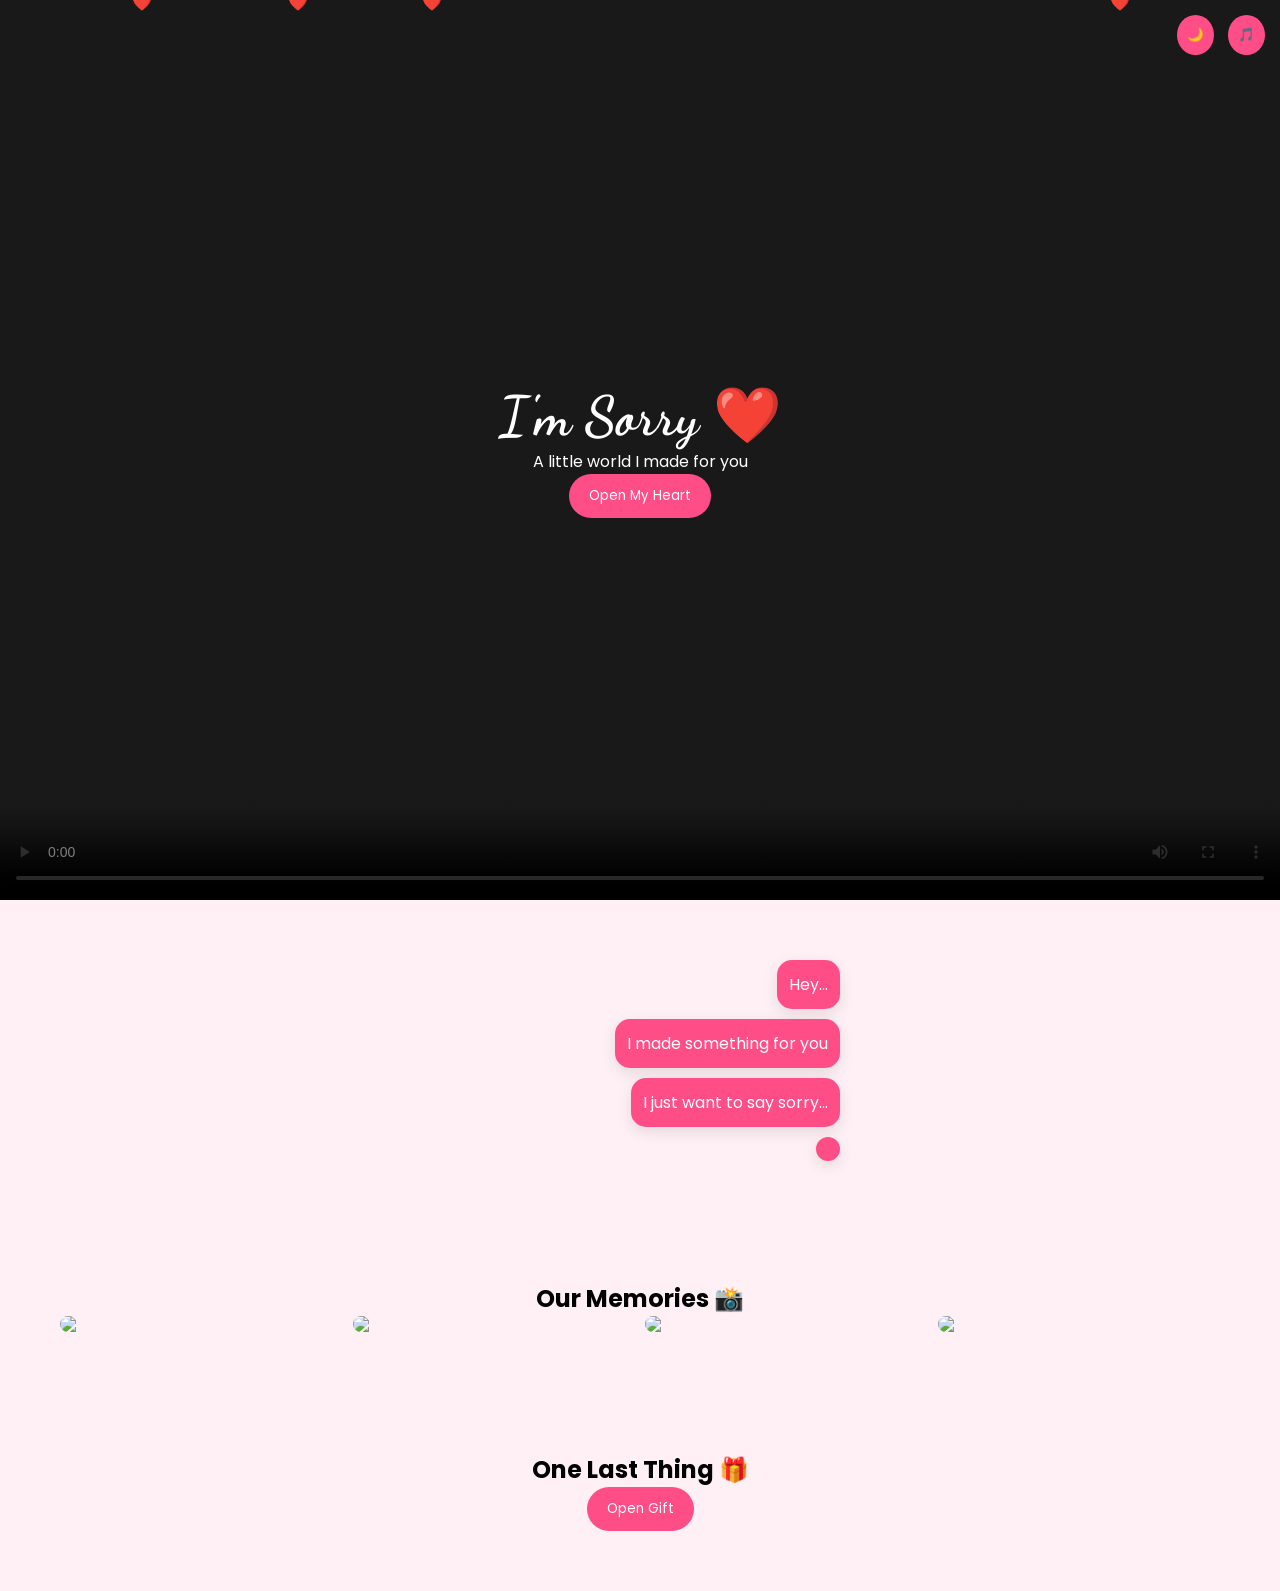
==== index.html @ 2adcfa06 "Add files via upload" ====
<!DOCTYPE html>
<html lang="en">
<head>
<meta charset="UTF-8" />
<meta name="viewport" content="width=device-width, initial-scale=1.0"/>
<title>Our Story ❤️</title>

<link rel="stylesheet" href="style.css"/>
<link href="https://fonts.googleapis.com/css2?family=Poppins:wght@300;500;700&family=Dancing+Script:wght@700&display=swap" rel="stylesheet">
</head>

<body>

<!-- 🌙 HEADER -->
<div class="top-bar">
  <button onclick="toggleMode()">🌙</button>
  <button onclick="toggleMusic()">🎵</button>
</div>

<!-- 🎬 HERO -->
<section class="hero">
  <video autoplay loop class="bg-video" controls>
    <source src="assets/videos/background.mp4">
  </video>
  <div class="overlay"></div>

  <div class="hero-content">
    <h1>I'm Sorry ❤️</h1>
    <p>A little world I made for you</p>
    <button onclick="startExperience()">Open My Heart</button>
  </div>
</section>

<!-- 💬 CHAT APOLOGY -->
<section class="chat" id="chatBox">
  <div class="bubble me">Hey...</div>
  <div class="bubble me">I made something for you</div>
  <div class="bubble me">I just want to say sorry...</div>
  <div class="bubble me typing" id="typingText"></div>
</section>

<!-- 📸 GALLERY -->
<section class="gallery">
  <h2>Our Memories 📸</h2>
  <div class="grid">
    <img src="assets/photos/photo1.jpg" onclick="openImage(this.src)">
    <img src="assets/photos/photo2.jpg" onclick="openImage(this.src)">
    <img src="assets/photos/photo3.jpg" onclick="openImage(this.src)">
    <img src="assets/photos/photo4.jpg" onclick="openImage(this.src)">
  </div>
</section>

<!-- 🎁 GIFT -->
<section class="gift">
  <h2>One Last Thing 🎁</h2>
  <button onclick="openGift()">Open Gift</button>
  <p id="giftText"></p>
</section>

<!-- 🎵 MUSIC -->
<audio id="bgMusic" loop>
  <source src="assets/music/background.mp3">
</audio>

<!-- 🖼 LIGHTBOX -->
<div id="lightbox" onclick="closeImage()">
  <img id="lightboxImg">
</div>

<!-- 🌸 EFFECTS -->
<div id="particles"></div>

<script src="script.js"></script>
</body>
</html>
---- style.css ----
*{
margin:0;
padding:0;
box-sizing:border-box;
font-family:Poppins;
}

body{
background:#fff0f5;
transition:.3s;
overflow-x:hidden;
}

/* DARK MODE */
body.dark{
background:#0f0f1a;
color:white;
}

/* TOP BAR */
.top-bar{
position:fixed;
top:10px;
right:10px;
z-index:999;
}

.top-bar button{
margin:5px;
padding:10px;
border:none;
border-radius:50%;
cursor:pointer;
}

/* HERO */
.hero{
height:100vh;
display:flex;
align-items:center;
justify-content:center;
position:relative;
text-align:center;
color:white;
}

.bg-video{
position:absolute;
width:100%;
height:100%;
object-fit:cover;
}

.overlay{
position:absolute;
width:100%;
height:100%;
background:rgba(0,0,0,0.5);
}

.hero-content{
z-index:2;
}

.hero h1{
font-size:55px;
font-family:Dancing Script;
}

/* CHAT */
.chat{
padding:50px;
max-width:500px;
margin:auto;
}

.bubble{
background:white;
padding:12px;
margin:10px 0;
border-radius:15px;
width:fit-content;
box-shadow:0 5px 15px rgba(0,0,0,0.1);
animation:fade 1s ease;
}

.me{
margin-left:auto;
background:#ff4d88;
color:white;
}

@keyframes fade{
from{opacity:0;transform:translateY(20px);}
to{opacity:1;}
}

/* GALLERY */
.gallery{
padding:60px;
text-align:center;
}

.grid{
display:grid;
grid-template-columns:repeat(auto-fit,minmax(150px,1fr));
gap:10px;
}

.grid img{
width:100%;
border-radius:10px;
cursor:pointer;
transition:.3s;
}

.grid img:hover{
transform:scale(1.05);
}

/* GIFT */
.gift{
text-align:center;
padding:60px;
}

button{
padding:12px 20px;
background:#ff4d88;
color:white;
border:none;
border-radius:25px;
cursor:pointer;
}

/* LIGHTBOX */
#lightbox{
position:fixed;
display:none;
width:100%;
height:100%;
background:rgba(0,0,0,0.8);
align-items:center;
justify-content:center;
}

#lightbox img{
max-width:80%;
border-radius:10px;
}

/* PARTICLES */
.particle{
position:fixed;
top:-10px;
color:#ff4d88;
animation:fall linear infinite;
}

@keyframes fall{
to{
transform:translateY(100vh);
}
}
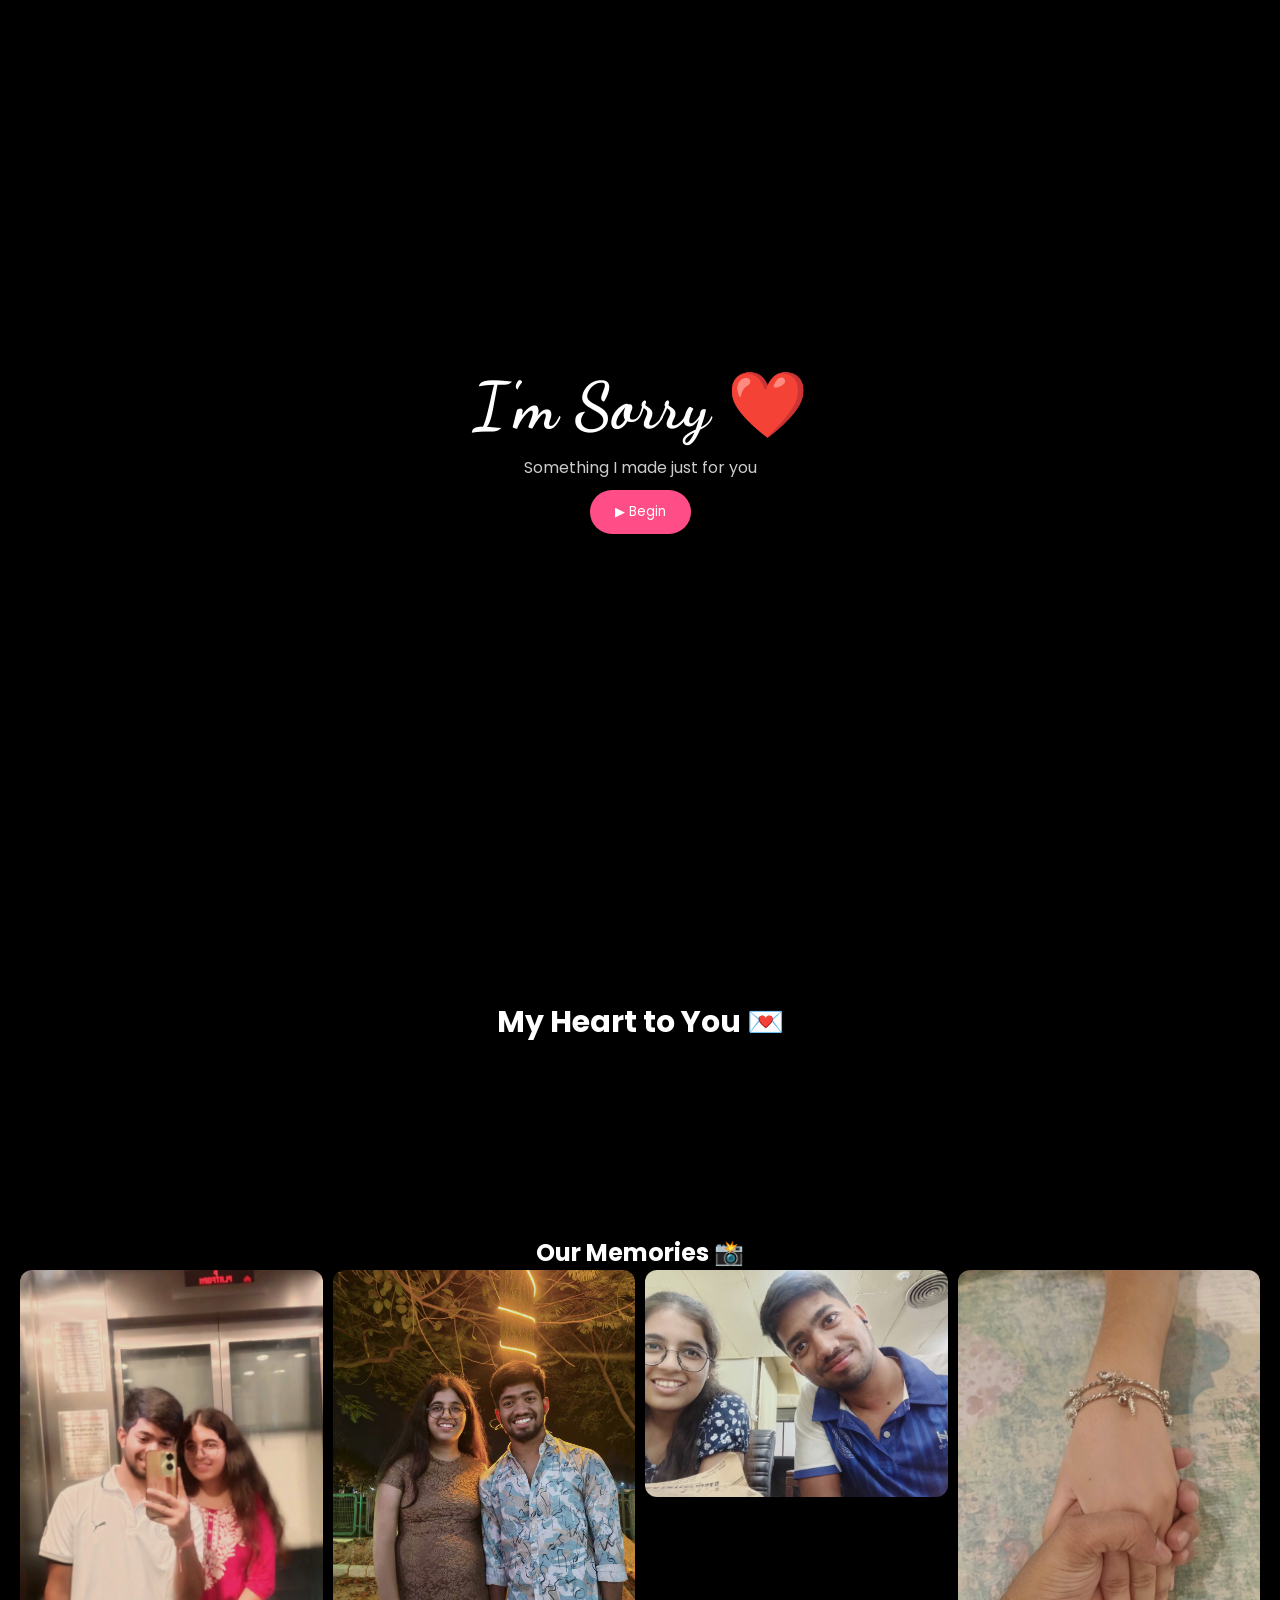
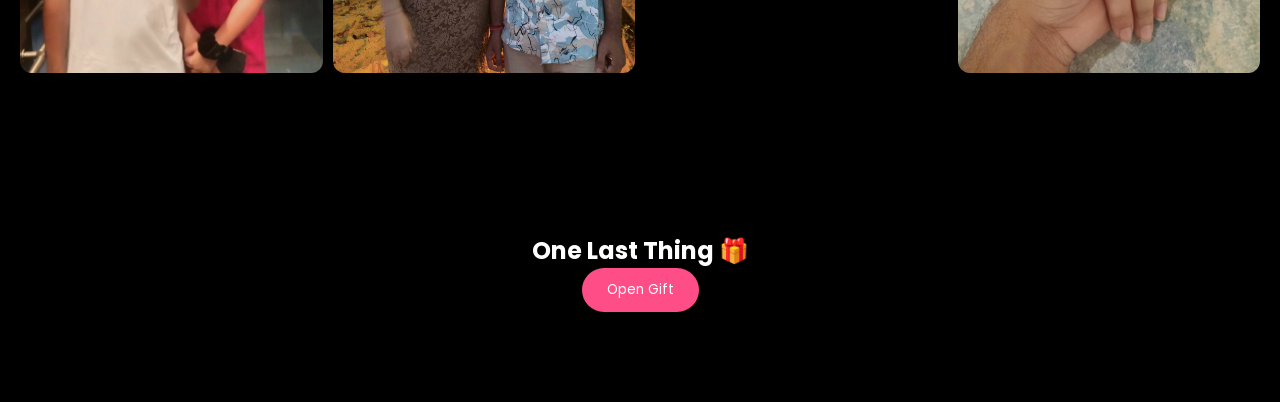
==== commit 70b61d7e: "Add files via upload" ====
--- a/index.html
+++ b/index.html
@@ -1,75 +1,61 @@
 <!DOCTYPE html>
 <html lang="en">
 <head>
-<meta charset="UTF-8" />
-<meta name="viewport" content="width=device-width, initial-scale=1.0"/>
+<meta charset="UTF-8">
+<meta name="viewport" content="width=device-width, initial-scale=1.0">
 <title>Our Story ❤️</title>
 
-<link rel="stylesheet" href="style.css"/>
+<link rel="stylesheet" href="style.css">
 <link href="https://fonts.googleapis.com/css2?family=Poppins:wght@300;500;700&family=Dancing+Script:wght@700&display=swap" rel="stylesheet">
 </head>
 
 <body>
 
-<!-- 🌙 HEADER -->
-<div class="top-bar">
-  <button onclick="toggleMode()">🌙</button>
-  <button onclick="toggleMusic()">🎵</button>
+<!-- 🎬 CINEMATIC INTRO SCREEN -->
+<div class="intro" id="intro">
+  <h1>My cutieee Divyanshiiiiiiiiiii...</h1>
 </div>
 
 <!-- 🎬 HERO -->
 <section class="hero">
-  <video autoplay loop class="bg-video" controls>
-    <source src="assets/videos/background.mp4">
+
+  <video id="bgVideo" loop playsinline class="bg-video">
+    <source src="assets/videos/background.mp4" type="video/mp4">
   </video>
+
   <div class="overlay"></div>
 
   <div class="hero-content">
     <h1>I'm Sorry ❤️</h1>
-    <p>A little world I made for you</p>
-    <button onclick="startExperience()">Open My Heart</button>
+    <p>Something I made just for you</p>
+    <button onclick="startExperience()">▶ Begin</button>
   </div>
 </section>
 
-<!-- 💬 CHAT APOLOGY -->
-<section class="chat" id="chatBox">
-  <div class="bubble me">Hey...</div>
-  <div class="bubble me">I made something for you</div>
-  <div class="bubble me">I just want to say sorry...</div>
-  <div class="bubble me typing" id="typingText"></div>
+<!-- 💌 LETTER -->
+<section class="letter">
+  <h2>My Heart to You 💌</h2>
+  <p id="typingText"></p>
 </section>
 
 <!-- 📸 GALLERY -->
 <section class="gallery">
   <h2>Our Memories 📸</h2>
   <div class="grid">
-    <img src="assets/photos/photo1.jpg" onclick="openImage(this.src)">
-    <img src="assets/photos/photo2.jpg" onclick="openImage(this.src)">
-    <img src="assets/photos/photo3.jpg" onclick="openImage(this.src)">
-    <img src="assets/photos/photo4.jpg" onclick="openImage(this.src)">
+    <img src="assets/photos/photo1.jpg">
+    <img src="assets/photos/photo2.jpg">
+    <img src="assets/photos/photo3.jpg">
+    <img src="assets/photos/photo4.jpg">
   </div>
 </section>
 
-<!-- 🎁 GIFT -->
+<!-- 🎁 FINAL GIFT -->
 <section class="gift">
   <h2>One Last Thing 🎁</h2>
   <button onclick="openGift()">Open Gift</button>
   <p id="giftText"></p>
 </section>
 
-<!-- 🎵 MUSIC -->
-<audio id="bgMusic" loop>
-  <source src="assets/music/background.mp3">
-</audio>
-
-<!-- 🖼 LIGHTBOX -->
-<div id="lightbox" onclick="closeImage()">
-  <img id="lightboxImg">
-</div>
-
-<!-- 🌸 EFFECTS -->
-<div id="particles"></div>
-
 <script src="script.js"></script>
 </body>
 </html>
--- a/style.css
+++ b/style.css
@@ -6,42 +6,48 @@
 }
 
 body{
-background:#fff0f5;
-transition:.3s;
+background:black;
+color:white;
 overflow-x:hidden;
 }
 
-/* DARK MODE */
-body.dark{
-background:#0f0f1a;
-color:white;
+/* 🎬 INTRO */
+.intro{
+position:fixed;
+width:100%;
+height:100vh;
+background:black;
+display:flex;
+align-items:center;
+justify-content:center;
+z-index:999;
+animation:fadeOutIntro 4s ease forwards;
 }
 
-/* TOP BAR */
-.top-bar{
-position:fixed;
-top:10px;
-right:10px;
-z-index:999;
+.intro h1{
+font-size:25px;
+opacity:0;
+animation:textFade 2s ease forwards;
 }
 
-.top-bar button{
-margin:5px;
-padding:10px;
-border:none;
-border-radius:50%;
-cursor:pointer;
+@keyframes textFade{
+to{opacity:1;transform:scale(1.1);}
 }
 
-/* HERO */
+@keyframes fadeOutIntro{
+0%{opacity:1;}
+80%{opacity:1;}
+100%{opacity:0;visibility:hidden;}
+}
+
+/* 🎬 HERO */
 .hero{
 height:100vh;
 display:flex;
 align-items:center;
 justify-content:center;
+text-align:center;
 position:relative;
-text-align:center;
-color:white;
 }
 
 .bg-video{
@@ -49,55 +55,65 @@
 width:100%;
 height:100%;
 object-fit:cover;
+filter:brightness(0.4) contrast(1.2);
+transform:scale(1.2);
+animation:zoom 25s infinite alternate;
+}
+
+@keyframes zoom{
+from{transform:scale(1.1);}
+to{transform:scale(1.25);}
 }
 
 .overlay{
 position:absolute;
 width:100%;
 height:100%;
-background:rgba(0,0,0,0.5);
+background:radial-gradient(circle, transparent, black 80%);
 }
 
 .hero-content{
 z-index:2;
 }
 
-.hero h1{
-font-size:55px;
+h1{
+font-size:65px;
 font-family:Dancing Script;
+animation:fadeUp 2s ease;
 }
 
-/* CHAT */
-.chat{
-padding:50px;
-max-width:500px;
-margin:auto;
+p{
+opacity:0.8;
+margin:10px;
 }
 
-.bubble{
-background:white;
-padding:12px;
-margin:10px 0;
-border-radius:15px;
-width:fit-content;
-box-shadow:0 5px 15px rgba(0,0,0,0.1);
-animation:fade 1s ease;
+button{
+padding:12px 25px;
+border:none;
+border-radius:30px;
+background:#ff4d88;
+color:white;
+cursor:pointer;
+transition:0.3s;
 }
 
-.me{
-margin-left:auto;
-background:#ff4d88;
-color:white;
+button:hover{
+transform:scale(1.05);
 }
 
-@keyframes fade{
-from{opacity:0;transform:translateY(20px);}
-to{opacity:1;}
+/* 💌 LETTER */
+.letter{
+padding:100px 20px;
+text-align:center;
+font-size:20px;
+max-width:700px;
+margin:auto;
+animation:fadeUp 2s ease;
 }
 
-/* GALLERY */
+/* 📸 GALLERY */
 .gallery{
-padding:60px;
+padding:80px 20px;
 text-align:center;
 }
 
@@ -109,56 +125,33 @@
 
 .grid img{
 width:100%;
-border-radius:10px;
-cursor:pointer;
-transition:.3s;
+border-radius:12px;
+transition:0.4s;
+filter:brightness(0.9);
 }
 
 .grid img:hover{
-transform:scale(1.05);
+transform:scale(1.08);
+filter:brightness(1.2);
 }
 
-/* GIFT */
+/* 🎁 GIFT */
 .gift{
+padding:80px;
 text-align:center;
-padding:60px;
 }
 
-button{
-padding:12px 20px;
-background:#ff4d88;
-color:white;
-border:none;
-border-radius:25px;
-cursor:pointer;
+@keyframes fadeUp{
+from{opacity:0;transform:translateY(40px);}
+to{opacity:1;transform:translateY(0);}
 }
 
-/* LIGHTBOX */
-#lightbox{
-position:fixed;
-display:none;
-width:100%;
-height:100%;
-background:rgba(0,0,0,0.8);
-align-items:center;
-justify-content:center;
-}
-
-#lightbox img{
-max-width:80%;
-border-radius:10px;
-}
-
-/* PARTICLES */
-.particle{
-position:fixed;
-top:-10px;
-color:#ff4d88;
-animation:fall linear infinite;
+@keyframes floatUp{
+from{transform:translateY(0);opacity:1;}
+to{transform:translateY(-100vh);opacity:0;}
 }
 
 @keyframes fall{
-to{
-transform:translateY(100vh);
-}
+from{transform:translateY(0);opacity:1;}
+to{transform:translateY(100vh);opacity:0;}
 }
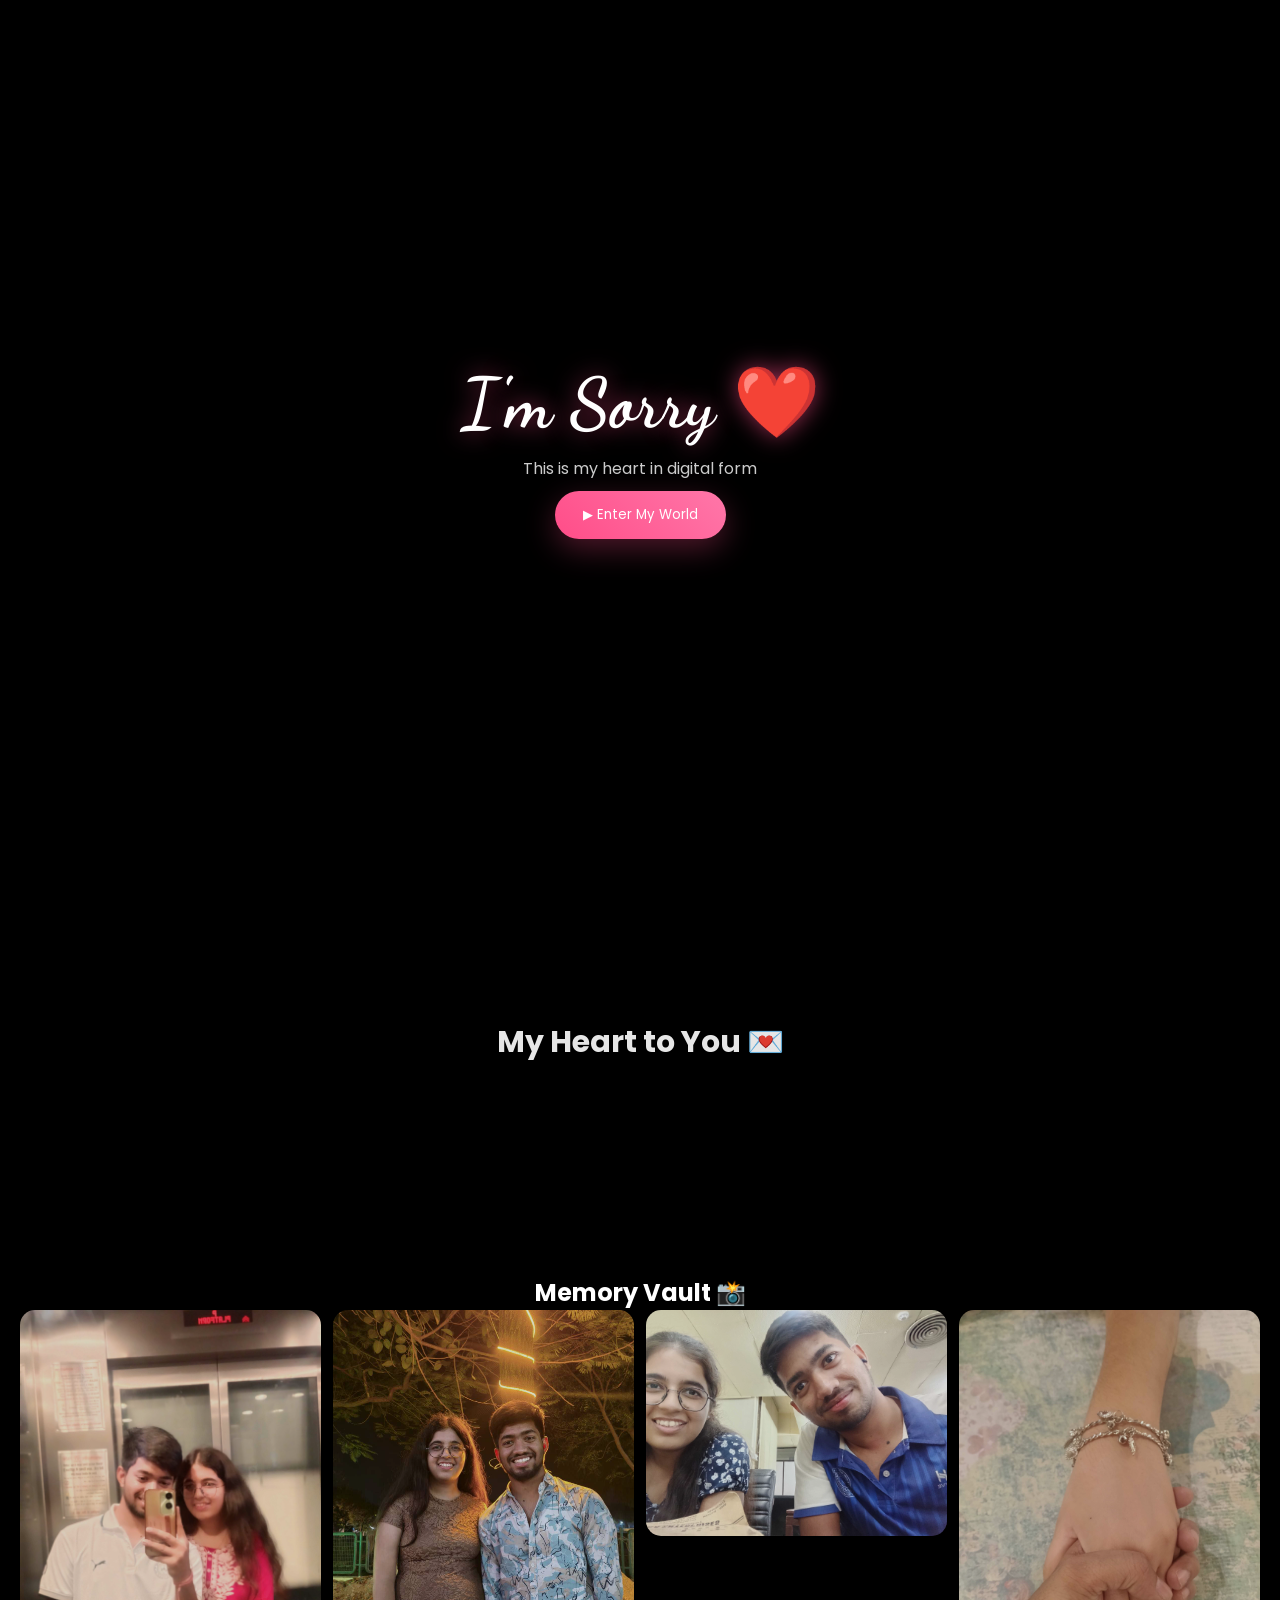
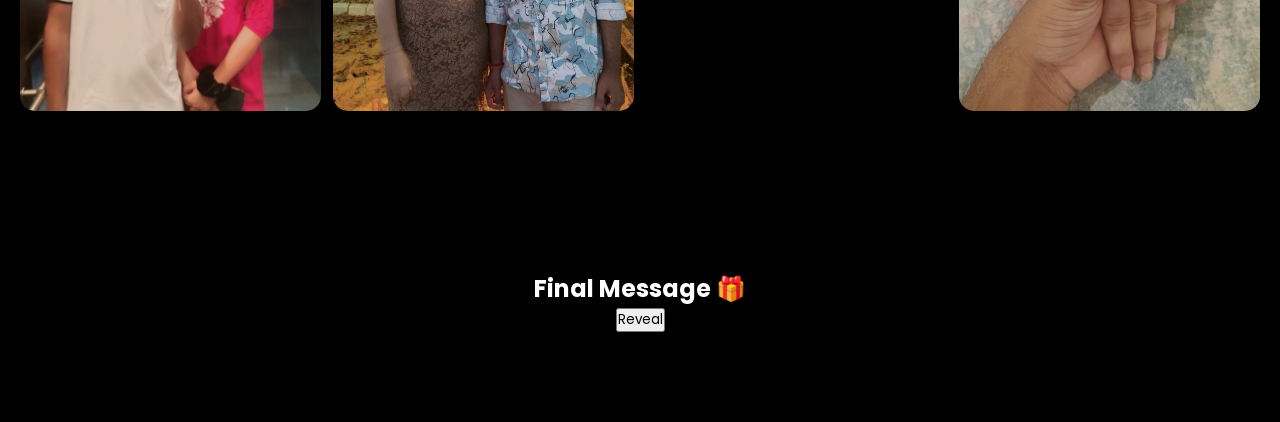
==== commit 3cfd0546: "Add files via upload" ====
--- a/index.html
+++ b/index.html
@@ -11,12 +11,12 @@
 
 <body>
 
-<!-- 🎬 CINEMATIC INTRO SCREEN -->
+<!-- 🎬 CINEMATIC INTRO -->
 <div class="intro" id="intro">
-  <h1>My cutieee Divyanshiiiiiiiiiii...</h1>
+  <h1>My cutieeeeeee Divyanshiiiiiii ❤️</h1>
 </div>
 
-<!-- 🎬 HERO -->
+<!-- 🎬 MAIN HERO -->
 <section class="hero">
 
   <video id="bgVideo" loop playsinline class="bg-video">
@@ -27,9 +27,13 @@
 
   <div class="hero-content">
     <h1>I'm Sorry ❤️</h1>
-    <p>Something I made just for you</p>
-    <button onclick="startExperience()">▶ Begin</button>
+    <p>This is my heart in digital form</p>
+
+    <button onclick="startExperience()" class="btn">
+      ▶ Enter My World
+    </button>
   </div>
+
 </section>
 
 <!-- 💌 LETTER -->
@@ -38,9 +42,9 @@
   <p id="typingText"></p>
 </section>
 
-<!-- 📸 GALLERY -->
+<!-- 📸 MEMORY VAULT -->
 <section class="gallery">
-  <h2>Our Memories 📸</h2>
+  <h2>Memory Vault 📸</h2>
   <div class="grid">
     <img src="assets/photos/photo1.jpg">
     <img src="assets/photos/photo2.jpg">
@@ -51,10 +55,15 @@
 
 <!-- 🎁 FINAL GIFT -->
 <section class="gift">
-  <h2>One Last Thing 🎁</h2>
-  <button onclick="openGift()">Open Gift</button>
+  <h2>Final Message 🎁</h2>
+  <button onclick="openGift()">Reveal</button>
   <p id="giftText"></p>
 </section>
+
+<!-- 🎵 AUDIO ENGINE -->
+<audio id="bgMusic" loop preload="auto">
+  <source src="assets/music/background.mp3" type="audio/mpeg">
+</audio>
 
 <script src="script.js"></script>
 </body>
--- a/style.css
+++ b/style.css
@@ -1,3 +1,4 @@
+/* 🌌 BASE */
 *{
 margin:0;
 padding:0;
@@ -21,20 +22,20 @@
 align-items:center;
 justify-content:center;
 z-index:999;
-animation:fadeOutIntro 4s ease forwards;
+animation:fadeOut 4s ease forwards;
 }
 
 .intro h1{
-font-size:25px;
+font-size:22px;
 opacity:0;
-animation:textFade 2s ease forwards;
+animation:textIn 2s ease forwards;
 }
 
-@keyframes textFade{
-to{opacity:1;transform:scale(1.1);}
+@keyframes textIn{
+to{opacity:1;transform:scale(1.05);}
 }
 
-@keyframes fadeOutIntro{
+@keyframes fadeOut{
 0%{opacity:1;}
 80%{opacity:1;}
 100%{opacity:0;visibility:hidden;}
@@ -55,8 +56,8 @@
 width:100%;
 height:100%;
 object-fit:cover;
-filter:brightness(0.4) contrast(1.2);
-transform:scale(1.2);
+filter:brightness(0.35) contrast(1.3) saturate(1.2);
+transform:scale(1.15);
 animation:zoom 25s infinite alternate;
 }
 
@@ -69,17 +70,18 @@
 position:absolute;
 width:100%;
 height:100%;
-background:radial-gradient(circle, transparent, black 80%);
+background:radial-gradient(circle, transparent, black 85%);
 }
 
 .hero-content{
 z-index:2;
+animation:fadeUp 2s ease;
 }
 
 h1{
-font-size:65px;
+font-size:70px;
 font-family:Dancing Script;
-animation:fadeUp 2s ease;
+text-shadow:0 0 25px rgba(255,77,136,0.6);
 }
 
 p{
@@ -87,28 +89,29 @@
 margin:10px;
 }
 
-button{
-padding:12px 25px;
+.btn{
+padding:14px 28px;
 border:none;
 border-radius:30px;
-background:#ff4d88;
+background:linear-gradient(45deg,#ff4d88,#ff77a9);
 color:white;
 cursor:pointer;
 transition:0.3s;
+box-shadow:0 10px 30px rgba(255,77,136,0.3);
 }
 
-button:hover{
-transform:scale(1.05);
+.btn:hover{
+transform:scale(1.08);
 }
 
 /* 💌 LETTER */
 .letter{
-padding:100px 20px;
+padding:120px 20px;
 text-align:center;
+max-width:800px;
+margin:auto;
 font-size:20px;
-max-width:700px;
-margin:auto;
-animation:fadeUp 2s ease;
+opacity:0.9;
 }
 
 /* 📸 GALLERY */
@@ -119,20 +122,20 @@
 
 .grid{
 display:grid;
-grid-template-columns:repeat(auto-fit,minmax(150px,1fr));
-gap:10px;
+grid-template-columns:repeat(auto-fit,minmax(160px,1fr));
+gap:12px;
 }
 
 .grid img{
 width:100%;
-border-radius:12px;
+border-radius:15px;
 transition:0.4s;
-filter:brightness(0.9);
+filter:brightness(0.85);
 }
 
 .grid img:hover{
-transform:scale(1.08);
-filter:brightness(1.2);
+transform:scale(1.12);
+filter:brightness(1.1);
 }
 
 /* 🎁 GIFT */
@@ -141,11 +144,11 @@
 text-align:center;
 }
 
+/* ✨ EFFECTS */
 @keyframes fadeUp{
 from{opacity:0;transform:translateY(40px);}
 to{opacity:1;transform:translateY(0);}
 }
-
 @keyframes floatUp{
 from{transform:translateY(0);opacity:1;}
 to{transform:translateY(-100vh);opacity:0;}
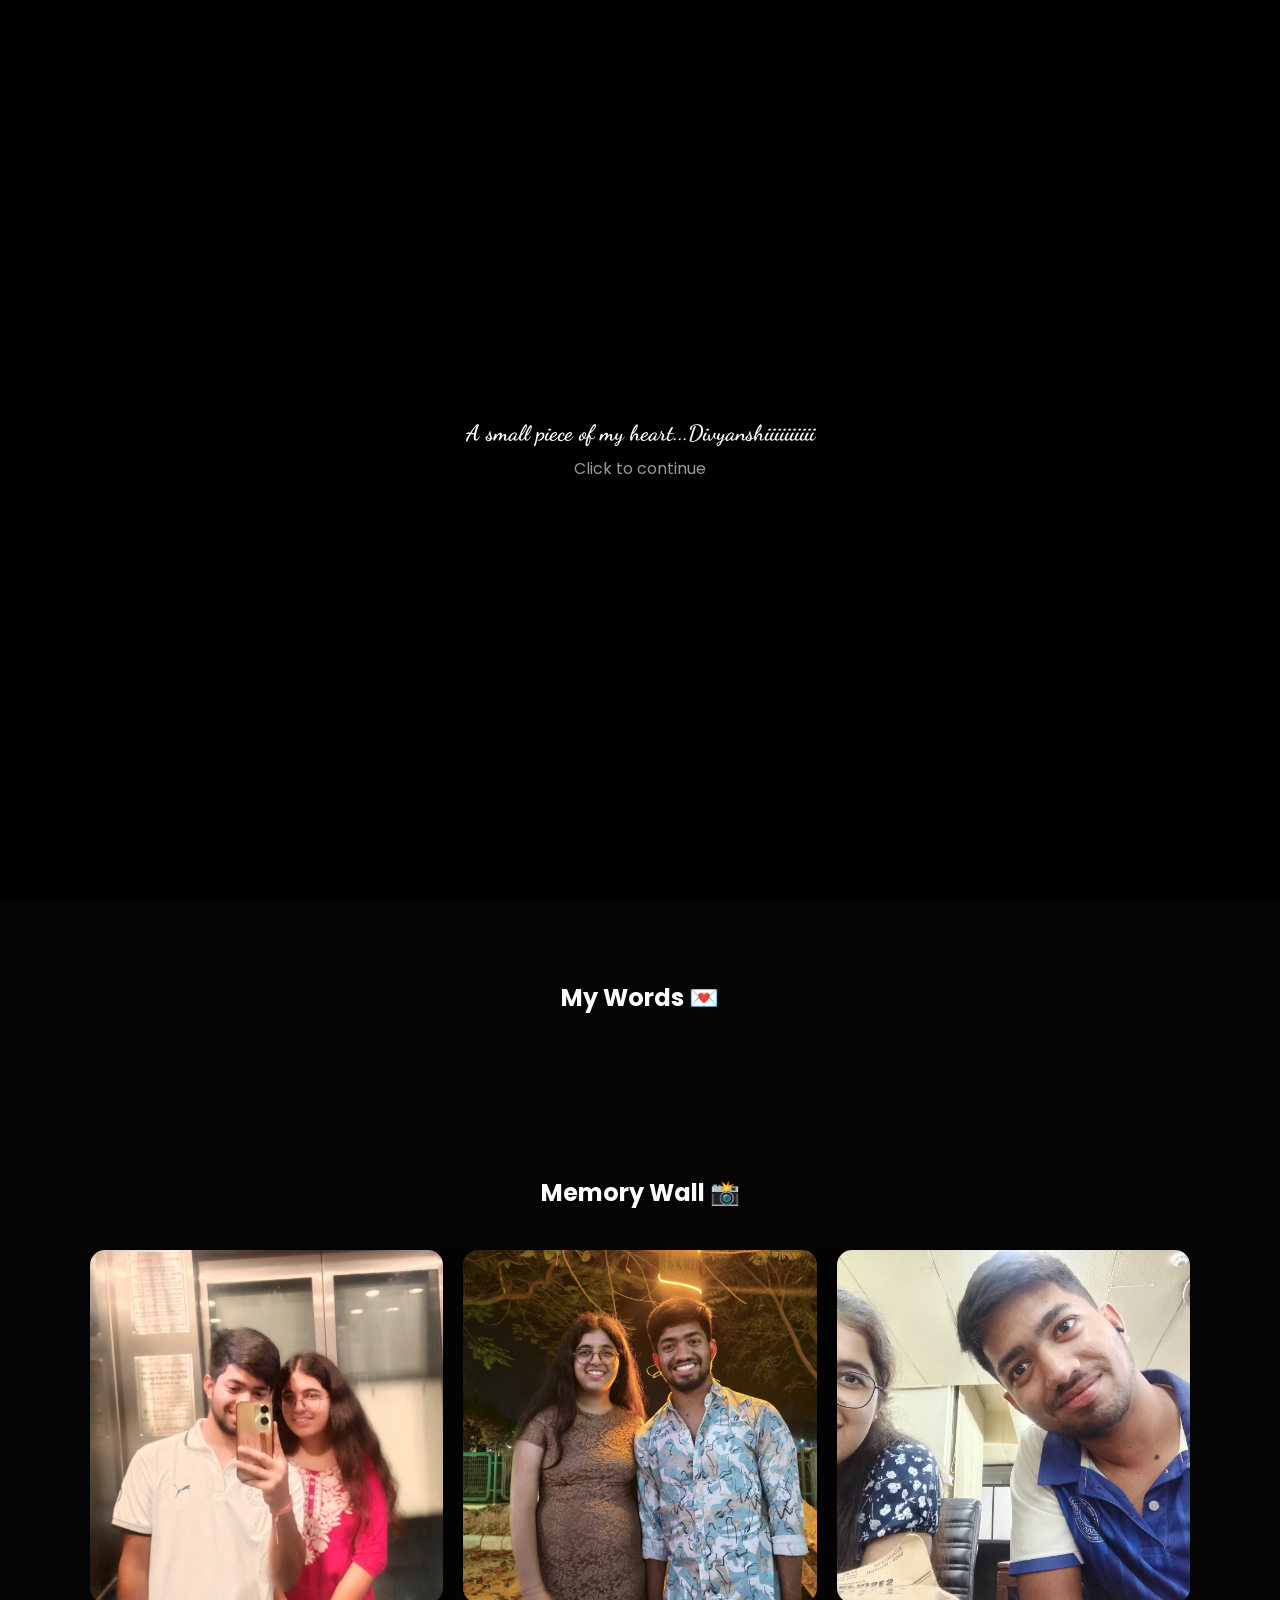
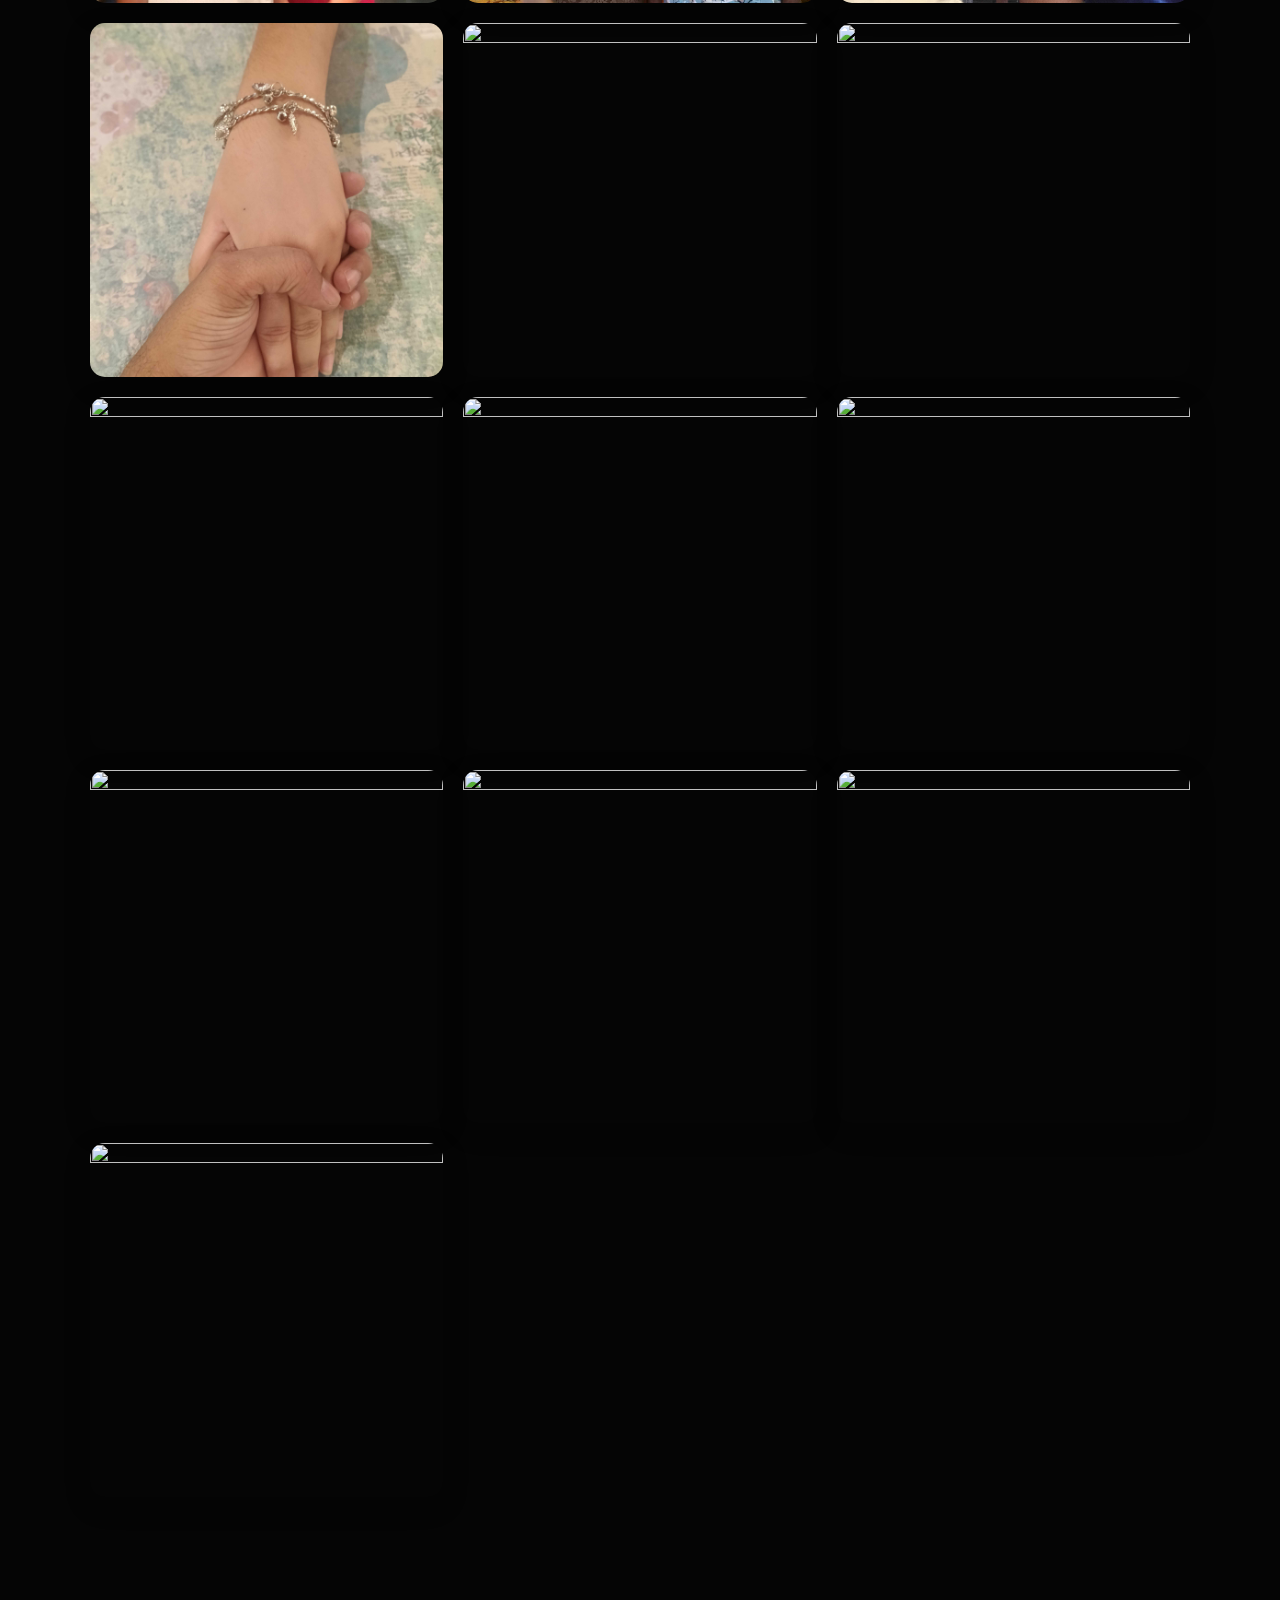
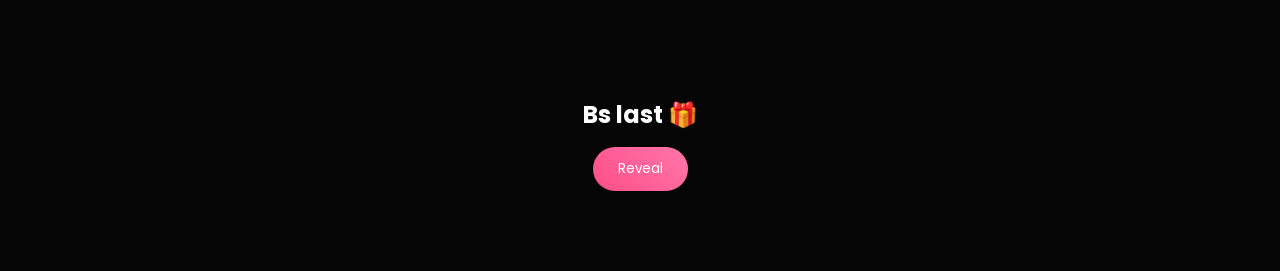
==== commit 8e2f2f65: "Add files via upload" ====
--- a/index.html
+++ b/index.html
@@ -11,58 +11,68 @@
 
 <body>
 
-<!-- 🎬 CINEMATIC INTRO -->
+<!-- 🌌 INTRO SCREEN -->
 <div class="intro" id="intro">
-  <h1>My cutieeeeeee Divyanshiiiiiii ❤️</h1>
+  <h1>A small piece of my heart...Divyanshiiiiiiiiii</h1>
+  <p>Click to continue</p>
 </div>
 
-<!-- 🎬 MAIN HERO -->
+<!-- 🎬 HERO -->
 <section class="hero">
 
-  <video id="bgVideo" loop playsinline class="bg-video">
-    <source src="assets/videos/background.mp4" type="video/mp4">
+  <video id="bgVideo" loop playsinline>
+    <source src="./assets/videos/background.mp4" type="video/mp4">
   </video>
 
   <div class="overlay"></div>
 
   <div class="hero-content">
-    <h1>I'm Sorry ❤️</h1>
-    <p>This is my heart in digital form</p>
+    <h1>I'm Sorryyy ❤️</h1>
+    <p>Mera pyaara babyy maaaf krdoo...plsss.</p>
 
     <button onclick="startExperience()" class="btn">
-      ▶ Enter My World
+      I LOVE YOU MERA BACHAAAA
     </button>
   </div>
-
 </section>
 
-<!-- 💌 LETTER -->
-<section class="letter">
-  <h2>My Heart to You 💌</h2>
+<!-- 💌 STORY CARD -->
+<section class="card">
+  <h2>My Words 💌</h2>
   <p id="typingText"></p>
 </section>
 
-<!-- 📸 MEMORY VAULT -->
+<!-- 📸 MEMORY WALL -->
 <section class="gallery">
-  <h2>Memory Vault 📸</h2>
+  <h2>Memory Wall 📸</h2>
   <div class="grid">
-    <img src="assets/photos/photo1.jpg">
-    <img src="assets/photos/photo2.jpg">
-    <img src="assets/photos/photo3.jpg">
-    <img src="assets/photos/photo4.jpg">
+    <img src="./assets/photos/photo1.jpg">
+    <img src="./assets/photos/photo2.jpg">
+    <img src="./assets/photos/photo3.jpg">
+    <img src="./assets/photos/photo4.jpg">
+    <img src="./assets/photos/photo6.jpg">
+    <img src="./assets/photos/photo7.jpg">
+    <img src="./assets/photos/photo10.jpg">
+    <img src="./assets/photos/photo11.jpg">
+    <img src="./assets/photos/photo12.jpg">
+    <img src="./assets/photos/photo13.jpg">
+    <img src="./assets/photos/photo14.jpg">
+    <img src="./assets/photos/photo15.jpg">
+    <img src="./assets/photos/photo16.jpg">
+    
   </div>
 </section>
 
-<!-- 🎁 FINAL GIFT -->
-<section class="gift">
-  <h2>Final Message 🎁</h2>
+<!-- 🎁 FINAL MESSAGE -->
+<section class="card">
+  <h2>Bs last 🎁</h2>
   <button onclick="openGift()">Reveal</button>
   <p id="giftText"></p>
 </section>
 
-<!-- 🎵 AUDIO ENGINE -->
+<!-- 🎵 AUDIO -->
 <audio id="bgMusic" loop preload="auto">
-  <source src="assets/music/background.mp3" type="audio/mpeg">
+  <source src="./assets/music/background.mp3" type="audio/mpeg">
 </audio>
 
 <script src="script.js"></script>
--- a/style.css
+++ b/style.css
@@ -1,4 +1,3 @@
-/* 🌌 BASE */
 *{
 margin:0;
 padding:0;
@@ -7,38 +6,33 @@
 }
 
 body{
-background:black;
+background:#050505;
 color:white;
 overflow-x:hidden;
 }
 
-/* 🎬 INTRO */
+/* 🌌 INTRO */
 .intro{
 position:fixed;
 width:100%;
 height:100vh;
 background:black;
 display:flex;
+flex-direction:column;
 align-items:center;
 justify-content:center;
 z-index:999;
-animation:fadeOut 4s ease forwards;
+cursor:pointer;
 }
 
 .intro h1{
 font-size:22px;
-opacity:0;
-animation:textIn 2s ease forwards;
+animation:fadeIn 2s ease;
 }
 
-@keyframes textIn{
-to{opacity:1;transform:scale(1.05);}
-}
-
-@keyframes fadeOut{
-0%{opacity:1;}
-80%{opacity:1;}
-100%{opacity:0;visibility:hidden;}
+.intro p{
+opacity:0.6;
+margin-top:10px;
 }
 
 /* 🎬 HERO */
@@ -51,19 +45,12 @@
 position:relative;
 }
 
-.bg-video{
+video{
 position:absolute;
 width:100%;
 height:100%;
 object-fit:cover;
-filter:brightness(0.35) contrast(1.3) saturate(1.2);
-transform:scale(1.15);
-animation:zoom 25s infinite alternate;
-}
-
-@keyframes zoom{
-from{transform:scale(1.1);}
-to{transform:scale(1.25);}
+filter:brightness(0.4) contrast(1.2);
 }
 
 .overlay{
@@ -75,43 +62,39 @@
 
 .hero-content{
 z-index:2;
-animation:fadeUp 2s ease;
 }
 
 h1{
-font-size:70px;
-font-family:Dancing Script;
-text-shadow:0 0 25px rgba(255,77,136,0.6);
+font-size:65px;
+font-family:'Dancing Script';
 }
 
 p{
 opacity:0.8;
-margin:10px;
 }
 
-.btn{
-padding:14px 28px;
+/* 🔘 BUTTON */
+.btn, button{
+padding:12px 25px;
 border:none;
 border-radius:30px;
 background:linear-gradient(45deg,#ff4d88,#ff77a9);
 color:white;
 cursor:pointer;
+margin-top:15px;
 transition:0.3s;
-box-shadow:0 10px 30px rgba(255,77,136,0.3);
 }
 
-.btn:hover{
-transform:scale(1.08);
+button:hover{
+transform:scale(1.05);
 }
 
-/* 💌 LETTER */
-.letter{
-padding:120px 20px;
+/* 💌 CARD */
+.card{
+padding:80px 20px;
 text-align:center;
 max-width:800px;
 margin:auto;
-font-size:20px;
-opacity:0.9;
 }
 
 /* 📸 GALLERY */
@@ -121,40 +104,43 @@
 }
 
 .grid{
-display:grid;
-grid-template-columns:repeat(auto-fit,minmax(160px,1fr));
-gap:12px;
+    display:grid;
+    grid-template-columns:repeat(3, 1fr);
+    gap:20px;
+    max-width:1100px;
+    margin:40px auto;
 }
 
 .grid img{
-width:100%;
-border-radius:15px;
-transition:0.4s;
-filter:brightness(0.85);
+    width:100%;
+    aspect-ratio:1/1;
+    object-fit:cover;
+    border-radius:15px;
+    cursor:pointer;
+    transition:0.4s ease;
+    box-shadow:0 8px 25px rgba(0,0,0,.25);
 }
 
 .grid img:hover{
-transform:scale(1.12);
-filter:brightness(1.1);
+    transform:scale(1.05);
+    box-shadow:0 15px 40px rgba(255,77,136,.4);
+}
+/* ✨ ANIMATION */
+@keyframes fadeIn{
+from{opacity:0;transform:translateY(30px);}
+to{opacity:1;transform:translateY(0);}
 }
 
-/* 🎁 GIFT */
-.gift{
-padding:80px;
-text-align:center;
+/* Tablet */
+@media (max-width:900px){
+    .grid{
+        grid-template-columns:repeat(2,1fr);
+    }
 }
 
-/* ✨ EFFECTS */
-@keyframes fadeUp{
-from{opacity:0;transform:translateY(40px);}
-to{opacity:1;transform:translateY(0);}
-}
-@keyframes floatUp{
-from{transform:translateY(0);opacity:1;}
-to{transform:translateY(-100vh);opacity:0;}
-}
-
-@keyframes fall{
-from{transform:translateY(0);opacity:1;}
-to{transform:translateY(100vh);opacity:0;}
+/* Mobile */
+@media (max-width:600px){
+    .grid{
+        grid-template-columns:1fr;
+    }
 }
